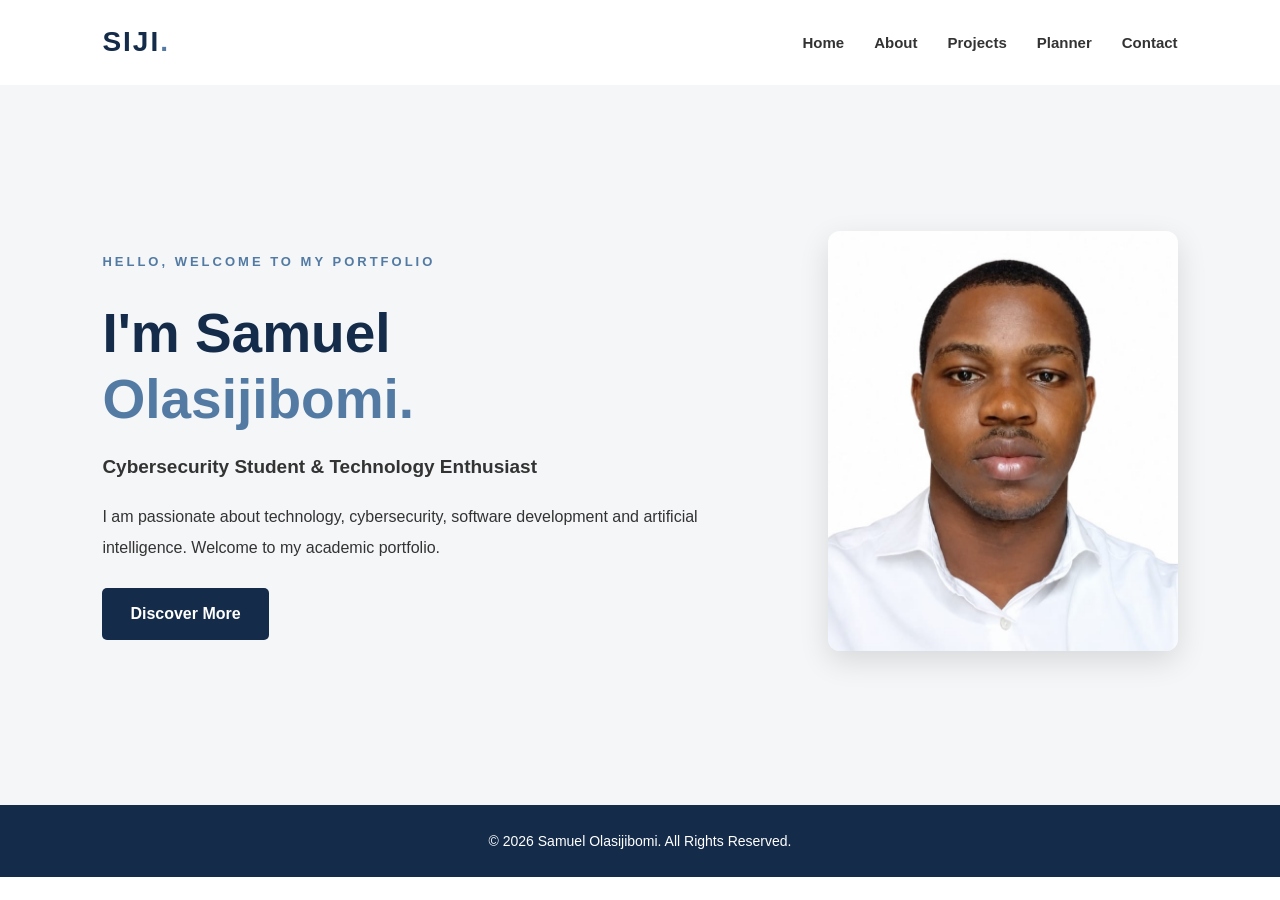
==== index.html @ 794d82dd "Initial student portfolio website" ====
<!DOCTYPE html>
<html lang="en">

<head>
    <meta charset="UTF-8">

    <meta name="viewport" content="width=device-width, initial-scale=1.0">

    <title>Samuel Olasijibomi | Student Portfolio</title>

    <link rel="stylesheet" href="css/style.css">
</head>

<body>

    <header>

    <nav>
        <h2>SIJI<span>.</span></h2>

        <ul>
            <li><a href="index.html">Home</a></li>
            <li><a href="about.html">About</a></li>
            <li><a href="projects.html">Projects</a></li>
            <li><a href="planner.html">Planner</a></li>
            <li><a href="contact.html">Contact</a></li>
        </ul>

    </nav>

</header>


<main>

    <section class="hero">

        <div class="hero-text">

            <p>HELLO, WELCOME TO MY PORTFOLIO</p>

            <h1>
                I'm Samuel
                <span>Olasijibomi.</span>
            </h1>

            <h3>Cybersecurity Student & Technology Enthusiast</h3>

            <p>
                I am passionate about technology, cybersecurity,
                software development and artificial intelligence.
                Welcome to my academic portfolio.
            </p>

            <a href="about.html">Discover More</a>

        </div>


        <div class="hero-image">

            <img
                src="images/profile.jpg"
                alt="Portrait of Samuel Olasijibomi"
            >

        </div>

    </section>

</main>


<footer>

    <p>
        &copy; 2026 Samuel Olasijibomi.
        All Rights Reserved.
    </p>

</footer>

</body>

</html>
---- css/style.css ----
/* =================================
   1. GENERAL WEBSITE STYLING
================================= */

* {
    margin: 0;
    padding: 0;
    box-sizing: border-box;
}

body {
    font-family: Arial, sans-serif;
    background-color: #ffffff;
    color: #333333;
    line-height: 1.6;
}


/* =================================
   2. NAVIGATION BAR
================================= */

header {
    padding: 20px 8%;
    background-color: #ffffff;
    box-shadow: 0 2px 10px rgba(0, 0, 0, 0.05);
}

nav {
    display: flex;
    justify-content: space-between;
    align-items: center;
}

nav h2 {
    color: #142B4A;
    font-size: 28px;
    letter-spacing: 2px;
}

nav h2 span {
    color: #527AA3;
}

nav ul {
    display: flex;
    list-style: none;
    gap: 30px;
}

nav ul li a {
    text-decoration: none;
    color: #333333;
    font-size: 15px;
    font-weight: 600;
    transition: 0.3s;
}

nav ul li a:hover {
    color: #527AA3;
}


/* =================================
   3. HOMEPAGE HERO SECTION
================================= */

.hero {
    min-height: 80vh;
    display: flex;
    align-items: center;
    justify-content: space-between;
    padding: 60px 8%;
    background-color: #F4F6F8;
    gap: 50px;
}

.hero-text {
    max-width: 600px;
}

.hero-text > p:first-child {
    color: #527AA3;
    font-size: 13px;
    font-weight: bold;
    letter-spacing: 3px;
}

.hero-text h1 {
    font-size: 55px;
    line-height: 1.2;
    color: #142B4A;
    margin: 20px 0;
}

.hero-text h1 span {
    display: block;
    color: #527AA3;
}

.hero-text h3 {
    font-size: 19px;
    color: #333333;
    margin-bottom: 20px;
}

.hero-text p {
    margin-bottom: 25px;
    line-height: 1.9;
}


/* =================================
   4. BUTTON STYLING
================================= */

.hero-text a {
    display: inline-block;
    background-color: #142B4A;
    color: #ffffff;
    padding: 13px 28px;
    text-decoration: none;
    border-radius: 5px;
    font-weight: bold;
    transition: 0.3s;
}

.hero-text a:hover {
    background-color: #527AA3;
    transform: translateY(-3px);
}


/* =================================
   5. PROFILE IMAGE
================================= */

.hero-image img {
    width: 350px;
    height: 420px;
    object-fit: cover;
    object-position: center;
    border-radius: 12px;
    box-shadow: 0 10px 30px rgba(0, 0, 0, 0.12);
}


/* =================================
   6. FOOTER
================================= */

footer {
    text-align: center;
    padding: 25px;
    background-color: #142B4A;
    color: #ffffff;
    font-size: 14px;
}


/* =================================
   7. RESPONSIVE DESIGN
================================= */

@media screen and (max-width: 768px) {

    nav {
        flex-direction: column;
        gap: 20px;
    }

    nav ul {
        flex-wrap: wrap;
        justify-content: center;
        gap: 15px;
    }

    .hero {
        flex-direction: column-reverse;
        text-align: center;
        padding: 40px 6%;
    }

    .hero-text h1 {
        font-size: 38px;
    }

    .hero-image img {
        width: 260px;
        height: 320px;
    }

}
/* ABOUT PAGE */

.about-container {
    padding: 60px 8%;
    max-width: 1200px;
    margin: auto;
}

.about-container section {
    margin-bottom: 45px;
}

.about-container h1 {
    font-size: 42px;
    color: #142B4A;
    margin-bottom: 20px;
}

.about-container h2 {
    color: #142B4A;
    margin-bottom: 15px;
}

.about-container p {
    line-height: 1.9;
    max-width: 850px;
}

.about-container ul {
    padding-left: 25px;
    line-height: 2;
}

.about-container table {
    width: 100%;
    border-collapse: collapse;
    margin-top: 20px;
}

.about-container th,
.about-container td {
    padding: 15px;
    border: 1px solid #dddddd;
    text-align: left;
}

.about-container th {
    background-color: #142B4A;
    color: white;
}

.about-container tr:nth-child(even) {
    background-color: #F4F6F8;
}

@media (max-width: 768px) {

    .about-container {
        padding: 35px 5%;
    }

    .about-container table {
        font-size: 13px;
    }

    .about-container th,
    .about-container td {
        padding: 9px;
    }

}
/* PROJECTS PAGE */

.projects-container {
    padding: 70px 8%;
    max-width: 1400px;
    margin: auto;
}

.projects-heading {
    text-align: center;
    max-width: 650px;
    margin: 0 auto 50px;
}

.projects-heading > p:first-child {
    color: #527AA3;
    font-weight: bold;
    letter-spacing: 3px;
}

.projects-heading h1 {
    font-size: 42px;
    color: #142B4A;
    margin: 15px 0;
}

.projects-heading p {
    line-height: 1.8;
}

.projects-grid {
    display: grid;
    grid-template-columns: repeat(2, 1fr);
    gap: 35px;
}

.project-card {
    background: white;
    border-radius: 12px;
    overflow: hidden;
    box-shadow: 0 5px 25px rgba(0,0,0,0.07);
    transition: 0.3s;
}

.project-card:hover {
    transform: translateY(-7px);
}

.project-image {
    height: 240px;
    background: #F4F6F8;
}

.project-image img {
    width: 100%;
    height: 100%;
    object-fit: cover;
}

.project-placeholder {
    display: flex;
    justify-content: center;
    align-items: center;
    color: #527AA3;
    font-size: 25px;
}

.project-info {
    padding: 28px;
}

.project-info span {
    color: #527AA3;
    font-size: 12px;
    font-weight: bold;
    letter-spacing: 2px;
}

.project-info h2 {
    color: #142B4A;
    margin: 12px 0;
}

.project-info p {
    line-height: 1.8;
    margin-bottom: 20px;
}

.project-info a {
    display: inline-block;
    color: #527AA3;
    text-decoration: none;
    font-weight: bold;
}

.project-info a:hover {
    color: #142B4A;
}

@media (max-width: 768px) {

    .projects-grid {
        grid-template-columns: 1fr;
    }

    .projects-heading h1 {
        font-size: 32px;
    }

}
/* ================================
   ACADEMIC PLANNER
================================ */

.planner-container {
    max-width: 1100px;
    margin: auto;
    padding: 60px 8%;
}

.planner-heading {
    text-align: center;
    margin-bottom: 45px;
}

.planner-heading > p:first-child {
    color: #527AA3;
    font-weight: bold;
    letter-spacing: 3px;
}

.planner-heading h1 {
    color: #142B4A;
    font-size: 40px;
    margin: 15px 0;
}

/* TASK STATISTICS */

.task-stats {
    display: grid;
    grid-template-columns: repeat(3, 1fr);
    gap: 20px;
    margin-bottom: 40px;
}

.stat-card {
    background: #F4F6F8;
    padding: 25px;
    text-align: center;
    border-radius: 10px;
}

.stat-card h2 {
    color: #142B4A;
    font-size: 35px;
}

.stat-card p {
    color: #666;
}

/* TASK FORM */

.task-form-section {
    background: #F4F6F8;
    padding: 30px;
    border-radius: 10px;
    margin-bottom: 40px;
}

.task-form-section h2,
.task-list-section h2 {
    color: #142B4A;
    margin-bottom: 20px;
}

#taskForm {
    display: flex;
    flex-direction: column;
    gap: 18px;
}

.form-group {
    display: flex;
    flex-direction: column;
    gap: 8px;
}

.form-group label {
    font-weight: bold;
}

.form-group input {
    padding: 14px;
    border: 1px solid #ddd;
    border-radius: 5px;
    font-size: 15px;
}

#taskForm button {
    background: #142B4A;
    color: white;
    padding: 14px;
    border: none;
    border-radius: 5px;
    cursor: pointer;
    font-weight: bold;
    transition: 0.3s;
}

#taskForm button:hover {
    background: #527AA3;
}

/* TASK ITEMS */

.task-item {
    display: flex;
    justify-content: space-between;
    align-items: center;
    gap: 15px;
    padding: 20px;
    border-bottom: 1px solid #ddd;
    background: white;
}

.task-details {
    flex: 1;
}

.task-details h3 {
    color: #142B4A;
    margin-bottom: 5px;
    overflow-wrap: anywhere;
}

.task-details p {
    color: #777;
    font-size: 13px;
}

.task-item.completed h3 {
    text-decoration: line-through;
    color: #999;
}

.task-actions {
    display: flex;
    gap: 10px;
}

.complete-btn,
.delete-btn {
    padding: 9px 13px;
    border: none;
    border-radius: 5px;
    cursor: pointer;
    color: white;
}

.complete-btn {
    background: #527AA3;
}

.delete-btn {
    background: #c0392b;
}

.empty-message {
    padding: 30px;
    text-align: center;
    color: #777;
}

@media (max-width: 768px) {

    .task-stats {
        grid-template-columns: 1fr;
    }

    .task-item {
        flex-direction: column;
        align-items: flex-start;
    }

    .task-actions {
        width: 100%;
    }

    .planner-heading h1 {
        font-size: 30px;
    }

}
/* ================================
   CONTACT PAGE
================================ */

.contact-container {
    max-width: 850px;
    margin: auto;
    padding: 60px 8%;
}

.contact-heading {
    text-align: center;
    margin-bottom: 40px;
}

.contact-heading > p:first-child {
    color: #527AA3;
    font-weight: bold;
    letter-spacing: 3px;
}

.contact-heading h1 {
    color: #142B4A;
    font-size: 42px;
    margin: 15px 0;
}

.contact-heading p {
    line-height: 1.8;
}

.contact-form-section {
    background: #F4F6F8;
    padding: 35px;
    border-radius: 12px;
}

#contactForm {
    display: flex;
    flex-direction: column;
    gap: 22px;
}

#contactForm input,
#contactForm textarea {
    width: 100%;
    padding: 14px;
    border: 1px solid #ddd;
    border-radius: 5px;
    font-family: Arial, sans-serif;
    font-size: 15px;
    outline: none;
}

#contactForm input:focus,
#contactForm textarea:focus {
    border-color: #527AA3;
}

#contactForm textarea {
    resize: vertical;
}

#contactForm button {
    background: #142B4A;
    color: white;
    padding: 15px;
    border: none;
    border-radius: 5px;
    cursor: pointer;
    font-weight: bold;
    transition: 0.3s;
}

#contactForm button:hover {
    background: #527AA3;
}

#formMessage {
    font-weight: bold;
    text-align: center;
}

@media (max-width: 768px) {

    .contact-heading h1 {
        font-size: 32px;
    }

    .contact-form-section {
        padding: 22px;
    }

}
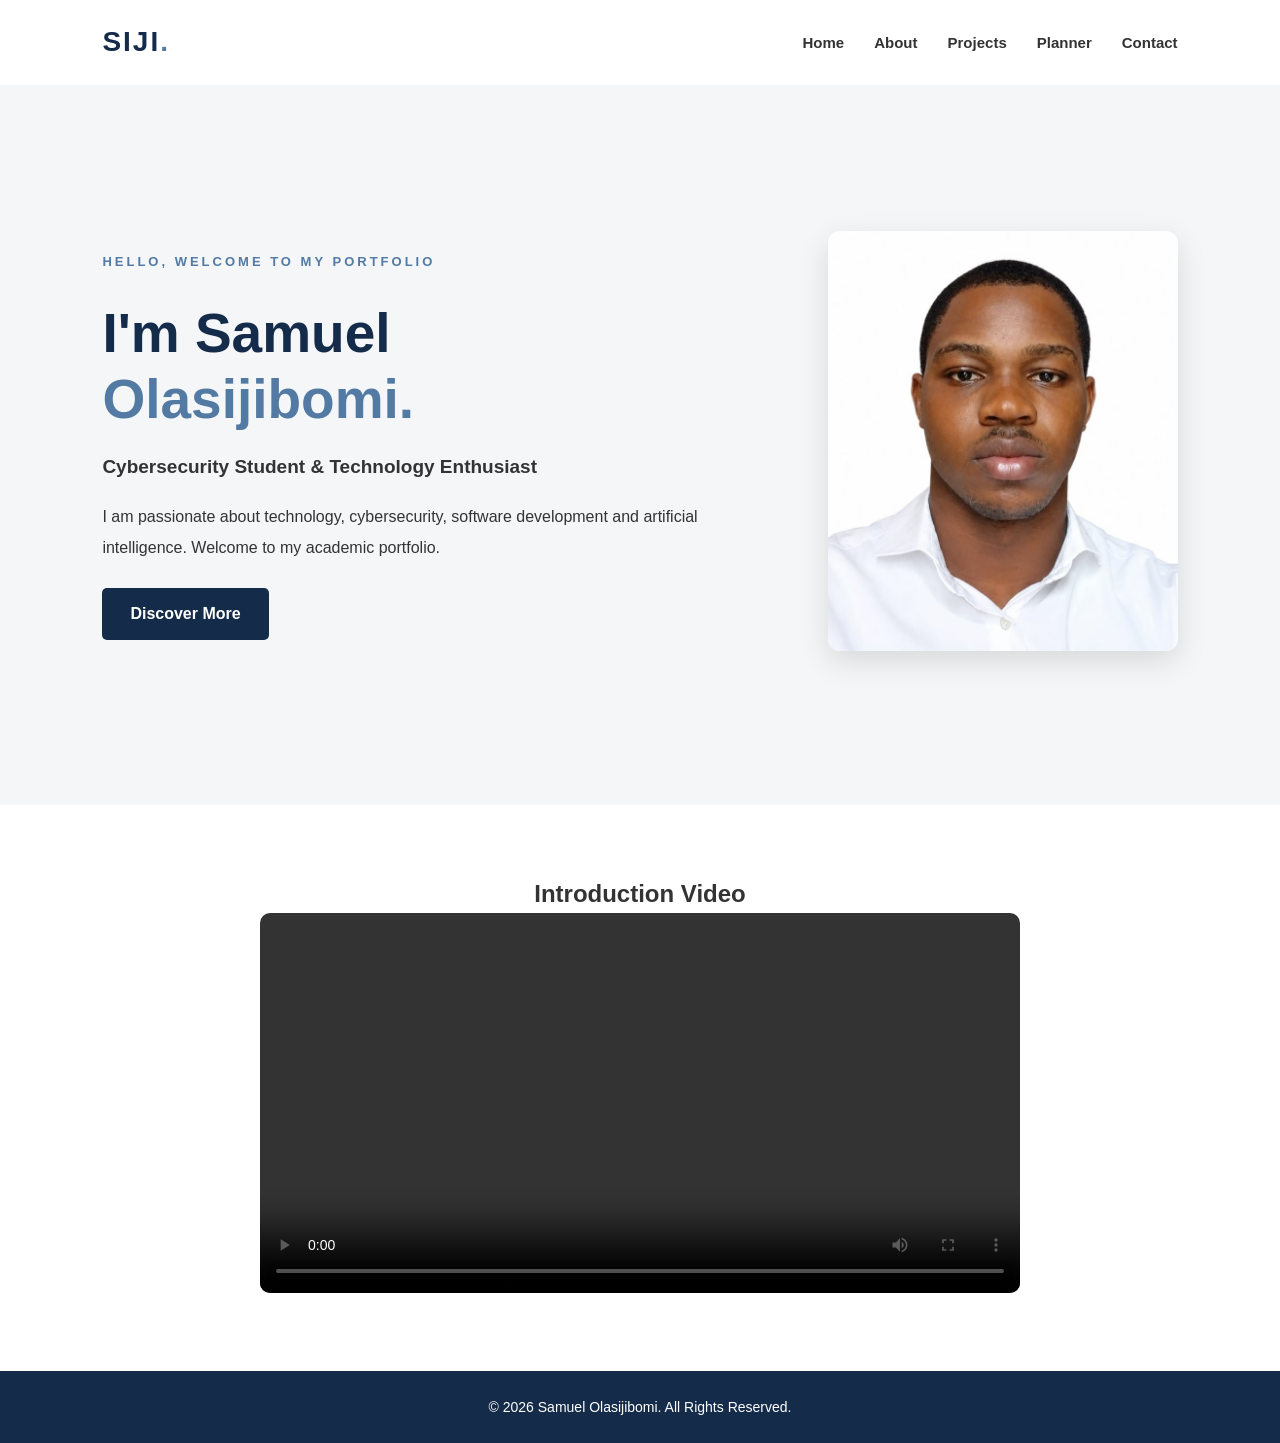
==== commit f37aa23b: "Add portfolio introduction video" ====
--- a/index.html
+++ b/index.html
@@ -70,6 +70,14 @@
 
 </main>
 
+<section class="intro-video">
+    <h2>Introduction Video</h2>
+
+    <video controls width="100%">
+        <source src="media/portfolio-intro.mp4" type="video/mp4">
+        Your browser does not support HTML video.
+    </video>
+</section>
 
 <footer>
 
--- a/css/style.css
+++ b/css/style.css
@@ -651,3 +651,15 @@
     }
 
 }
+
+.intro-video {
+    max-width: 800px;
+    margin: 50px auto;
+    padding: 20px;
+    text-align: center;
+}
+
+.intro-video video {
+    width: 100%;
+    border-radius: 10px;
+}
